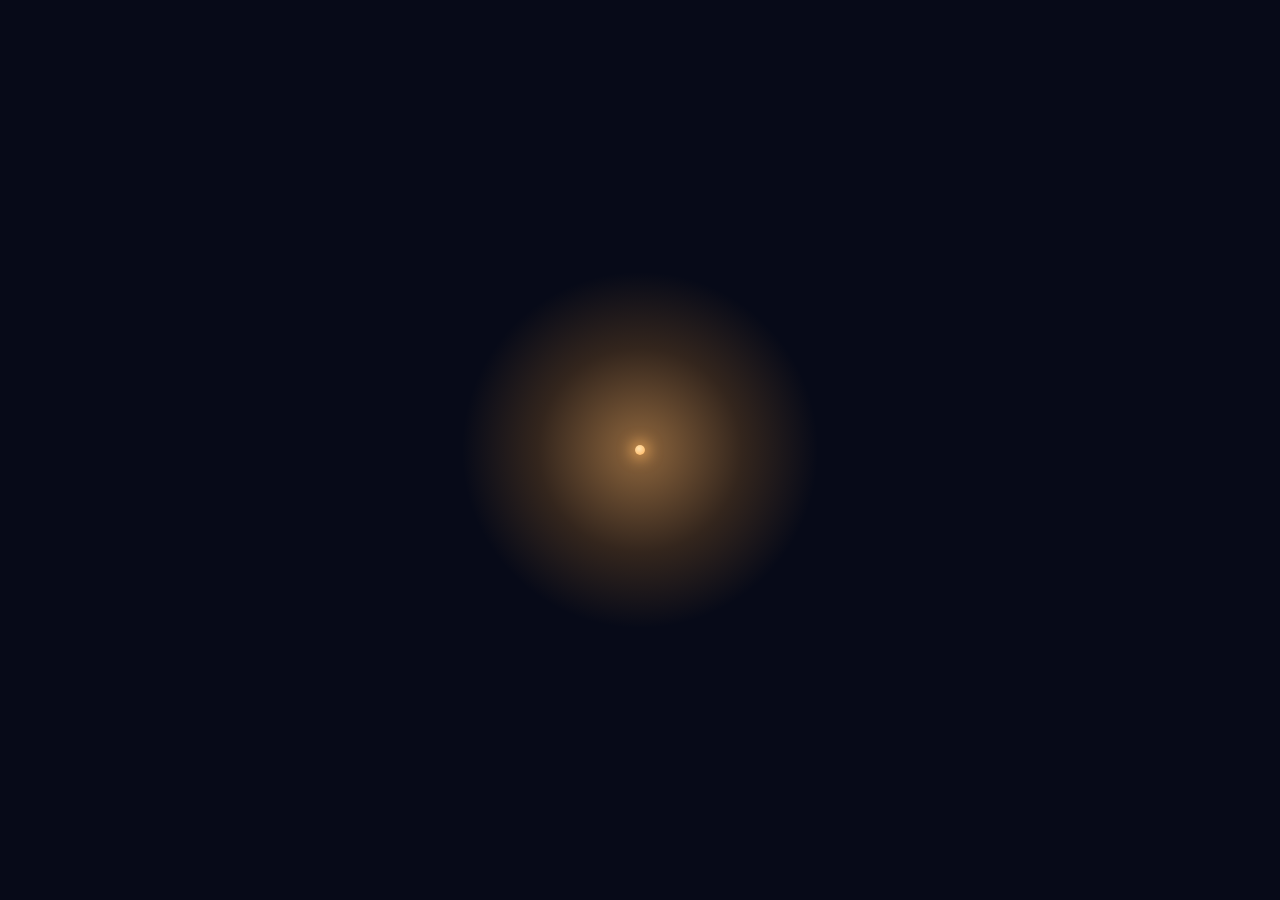
==== site/index.html @ 7deb62fe "## Aayushi & Me — Anniversary House (Stage 1) Complete - Built the full Stage-1 PRD as a pure vanill" ====
<!doctype html>
<html lang="en">
  <head>
    <meta charset="UTF-8" />
    <meta name="viewport" content="width=device-width, initial-scale=1.0" />
    <title>Aayushi &amp; Me — Our Little House</title>
    <meta
      name="description"
      content="A little house on a quiet night. There's something waiting inside — click the door."
    />
    <meta name="theme-color" content="#12163B" />
    <link rel="icon" type="image/svg+xml" href="./favicon.svg" />
    <link rel="icon" href="./favicon.ico" sizes="any" />
    <link rel="preconnect" href="https://fonts.googleapis.com" />
    <link rel="preconnect" href="https://fonts.gstatic.com" crossorigin />
    <link
      href="https://fonts.googleapis.com/css2?family=Caveat:wght@500;700&family=Quicksand:wght@400;500;600;700&display=swap"
      rel="stylesheet"
    />
    <link rel="stylesheet" href="./styles.css" />
  </head>
  <body>
    <main id="app" data-testid="anniversary-house-scene" aria-label="Our little house on a quiet night">
      <div class="scene" id="scene">
        <!-- ============ LAYER 0 · SKY ============ -->
        <div class="layer layer-sky">
          <div class="parallax" data-depth="0.02">
            <div class="sky-base" aria-hidden="true"></div>
            <div class="stars" id="stars" aria-hidden="true"></div>
            <div class="clouds" aria-hidden="true">
              <div class="cloud cloud-1"></div>
              <div class="cloud cloud-2"></div>
              <div class="cloud cloud-3"></div>
            </div>
            <div class="moon-wrap">
              <button
                class="moon"
                id="moonBtn"
                data-testid="moon-easter-egg"
                aria-label="The moon. A quiet little secret."
              >
                <span class="moon-halo" aria-hidden="true"></span>
                <span class="moon-core" aria-hidden="true"></span>
              </button>
            </div>
          </div>
        </div>

        <!-- ============ LAYER 1 · DISTANT RIDGE ============ -->
        <div class="layer layer-hills">
          <div class="parallax" data-depth="0.05">
            <svg class="hills-svg" viewBox="0 0 1440 520" preserveAspectRatio="xMidYMax slice" aria-hidden="true" focusable="false">
              <defs>
                <linearGradient id="ridgeGrad" x1="0" y1="0" x2="0" y2="1">
                  <stop offset="0" stop-color="#221C36" />
                  <stop offset="1" stop-color="#141021" />
                </linearGradient>
              </defs>
              <path
                d="M0,330 C120,296 220,312 330,286 C430,262 520,290 640,270 C760,250 840,286 960,268 C1080,250 1180,282 1300,262 C1360,252 1410,262 1440,256 L1440,520 L0,520 Z"
                fill="url(#ridgeGrad)"
              />
              <g fill="#171226">
                <path d="M180,318 L196,270 L212,318 Z" />
                <path d="M210,322 L228,264 L246,322 Z" />
                <path d="M612,282 L630,226 L648,282 Z" />
                <path d="M644,286 L660,238 L676,286 Z" />
                <path d="M1064,272 L1082,214 L1100,272 Z" />
                <path d="M1094,276 L1110,230 L1126,276 Z" />
                <path d="M1330,266 L1348,212 L1366,266 Z" />
              </g>
              <path
                d="M0,392 C160,362 300,386 460,368 C620,350 760,380 920,362 C1080,346 1240,376 1440,352 L1440,520 L0,520 Z"
                fill="#100D1B"
              />
            </svg>
          </div>
        </div>

        <!-- ============ LAYER 2 · THE HOUSE ============ -->
        <div class="layer layer-house">
          <div class="parallax" data-depth="0.09">
            <div class="house-anchor">
              <svg
                id="houseSvg"
                viewBox="0 0 1000 700"
                preserveAspectRatio="xMidYMax meet"
                role="img"
                aria-label="A cozy two-story house at night, windows glowing warm"
              >
                <defs>
                  <linearGradient id="wallL" x1="0" y1="0" x2="0" y2="1">
                    <stop offset="0" stop-color="#6E5B49" />
                    <stop offset="1" stop-color="#443529" />
                  </linearGradient>
                  <linearGradient id="wallR" x1="0" y1="0" x2="0" y2="1">
                    <stop offset="0" stop-color="#5E4C3E" />
                    <stop offset="1" stop-color="#3A2D23" />
                  </linearGradient>
                  <linearGradient id="gableGrad" x1="0" y1="0" x2="0" y2="1">
                    <stop offset="0" stop-color="#544335" />
                    <stop offset="1" stop-color="#37291E" />
                  </linearGradient>
                  <linearGradient id="roofGrad" x1="0" y1="0" x2="0" y2="1">
                    <stop offset="0" stop-color="#3A2A1E" />
                    <stop offset="1" stop-color="#1F140C" />
                  </linearGradient>
                  <linearGradient id="roofGrad2" x1="0" y1="0" x2="0" y2="1">
                    <stop offset="0" stop-color="#332418" />
                    <stop offset="1" stop-color="#191009" />
                  </linearGradient>
                  <linearGradient id="groundGrad" x1="0" y1="0" x2="0" y2="1">
                    <stop offset="0" stop-color="#1C2A20" />
                    <stop offset="1" stop-color="#0F1712" />
                  </linearGradient>
                  <linearGradient id="doorGrad" x1="0" y1="0" x2="0" y2="1">
                    <stop offset="0" stop-color="#553B2A" />
                    <stop offset="1" stop-color="#2E1F15" />
                  </linearGradient>
                  <radialGradient id="winGlow" cx="0.5" cy="0.45" r="0.75">
                    <stop offset="0" stop-color="#FFE3B0" />
                    <stop offset="0.55" stop-color="#FFB35C" />
                    <stop offset="1" stop-color="#B96B23" />
                  </radialGradient>
                  <radialGradient id="winGlowDim" cx="0.5" cy="0.45" r="0.75">
                    <stop offset="0" stop-color="#AEBFDB" />
                    <stop offset="1" stop-color="#4A5470" />
                  </radialGradient>
                  <radialGradient id="lanternHalo" cx="0.5" cy="0.5" r="0.5">
                    <stop offset="0" stop-color="#FFD9A0" stop-opacity="0.85" />
                    <stop offset="0.5" stop-color="#FFB35C" stop-opacity="0.35" />
                    <stop offset="1" stop-color="#FFB35C" stop-opacity="0" />
                  </radialGradient>
                  <radialGradient id="doorBloomGrad" cx="0.5" cy="0.6" r="0.65">
                    <stop offset="0" stop-color="#FFE9C4" />
                    <stop offset="0.45" stop-color="#FFB35C" stop-opacity="0.6" />
                    <stop offset="1" stop-color="#FFB35C" stop-opacity="0" />
                  </radialGradient>
                  <radialGradient id="winSpill" cx="0.5" cy="0.5" r="0.5">
                    <stop offset="0" stop-color="#FFB35C" stop-opacity="0.32" />
                    <stop offset="1" stop-color="#FFB35C" stop-opacity="0" />
                  </radialGradient>
                </defs>

                <!-- ground -->
                <path d="M0,552 C160,540 340,548 500,544 C680,540 840,548 1000,542 L1000,700 L0,700 Z" fill="url(#groundGrad)" />
                <path d="M0,552 C160,540 340,548 500,544 C680,540 840,548 1000,542" fill="none" stroke="#8FA6C4" stroke-opacity="0.08" stroke-width="2" />

                <!-- path -->
                <g aria-hidden="true">
                  <path d="M378,560 C500,612 660,652 840,674" fill="none" stroke="#FFB35C" stroke-opacity="0.10" stroke-width="34" stroke-linecap="round" />
                  <path d="M378,560 C500,612 660,652 840,674" fill="none" stroke="#FFB35C" stroke-opacity="0.09" stroke-width="13" stroke-linecap="round" />
                  <ellipse cx="398" cy="572" rx="15" ry="6.5" fill="#6A5644" />
                  <ellipse cx="430" cy="590" rx="17" ry="7.5" fill="#5D4B3C" />
                  <ellipse cx="466" cy="607" rx="19" ry="8.5" fill="#544437" />
                  <ellipse cx="507" cy="623" rx="21" ry="9.5" fill="#4C3E33" />
                  <ellipse cx="556" cy="639" rx="23" ry="10.5" fill="#453830" />
                  <ellipse cx="613" cy="653" rx="25" ry="11" fill="#3F3330" />
                  <ellipse cx="676" cy="665" rx="27" ry="11.5" fill="#392F2C" />
                </g>

                <!-- trees -->
                <g aria-hidden="true">
                  <path d="M118,542 C124,480 112,442 117,378 L129,378 C132,442 127,480 133,542 Z" fill="#241A14" />
                  <path d="M122,420 C104,404 96,390 94,374" fill="none" stroke="#241A14" stroke-width="6" stroke-linecap="round" />
                  <path d="M124,436 C142,420 152,408 154,392" fill="none" stroke="#241A14" stroke-width="6" stroke-linecap="round" />
                  <g class="foli foli-1"><ellipse cx="88" cy="352" rx="52" ry="44" fill="#2C3E2D" /></g>
                  <g class="foli foli-2"><ellipse cx="152" cy="346" rx="48" ry="42" fill="#263726" /></g>
                  <g class="foli foli-3">
                    <ellipse cx="119" cy="300" rx="58" ry="48" fill="#31452F" />
                    <ellipse cx="104" cy="316" rx="40" ry="26" fill="#3A5138" opacity="0.55" />
                  </g>
                </g>
                <g aria-hidden="true">
                  <path d="M898,544 C904,500 894,470 899,430 L909,430 C912,470 906,500 911,544 Z" fill="#221812" />
                  <g class="foli foli-4"><ellipse cx="905" cy="404" rx="47" ry="40" fill="#2A3C2B" /></g>
                  <g class="foli foli-5"><ellipse cx="866" cy="426" rx="33" ry="28" fill="#243423" /></g>
                  <g class="foli foli-6"><ellipse cx="944" cy="424" rx="31" ry="27" fill="#263726" /></g>
                </g>

                <!-- ============ HOUSE · LEFT BLOCK ============ -->
                <path d="M256,268 C310,262 430,264 486,268 L488,540 L254,540 Z" fill="url(#wallL)" />
                <path d="M252,506 L490,506 L490,540 L252,540 Z" fill="#35281F" />
                <g stroke="#241A12" stroke-opacity="0.5" stroke-width="2" aria-hidden="true">
                  <path d="M290,510 L290,538" /><path d="M330,512 L330,540" /><path d="M410,510 L410,538" /><path d="M452,512 L452,540" />
                </g>
                <!-- gable -->
                <path d="M254,270 L366,182 L478,270 Z" fill="url(#gableGrad)" />

                <!-- chimney (behind roof band) -->
                <g id="chimneyGroup" data-testid="chimney-easter-egg" role="button" tabindex="0" aria-label="The chimney. Give it a knock.">
                  <rect x="280" y="182" width="36" height="62" fill="#4A4038" />
                  <path d="M280,206 L316,206 M280,226 L316,226" stroke="#332B24" stroke-width="2.5" />
                  <rect x="274" y="170" width="48" height="14" rx="4" fill="#241A15" />
                  <rect class="hit" x="264" y="150" width="66" height="100" />
                </g>
                <g id="smokeGroup" aria-hidden="true">
                  <circle class="puff puff-1" cx="298" cy="162" r="9" />
                  <circle class="puff puff-2" cx="298" cy="162" r="11" />
                  <circle class="puff puff-3" cx="298" cy="162" r="8" />
                </g>

                <!-- main roof -->
                <path d="M196,300 L366,170 L536,300 L536,306 L366,180 L196,306 Z" fill="url(#roofGrad)" />
                <path d="M196,300 L366,170" fill="none" stroke="#BACFFF" stroke-opacity="0.3" stroke-width="3" stroke-linecap="round" />

                <!-- ============ HOUSE · RIGHT WING ============ -->
                <path d="M492,318 C560,313 640,315 678,319 L680,540 L490,540 Z" fill="url(#wallR)" />
                <path d="M490,500 L682,500 L682,540 L490,540 Z" fill="#2E231B" />
                <path d="M470,336 L586,240 L702,336 L702,342 L586,248 L470,342 Z" fill="url(#roofGrad2)" />
                <path d="M470,336 L586,240" fill="none" stroke="#BACFFF" stroke-opacity="0.22" stroke-width="3" stroke-linecap="round" />

                <!-- balcony + cat window -->
                <g class="win win-balcony">
                  <rect x="548" y="346" width="56" height="80" rx="7" fill="url(#winGlow)" class="win-glow" />
                  <g id="catGroup" data-testid="cat-easter-egg" role="button" tabindex="0" aria-label="A small cat sitting in the window. Say hello.">
                    <g class="cat-body">
                      <path d="M560,424 C558,408 563,399 571,395 L569,386 L575,391 L580,385 L581,393 C589,396 593,406 593,424 Z" fill="#15111F" />
                      <path d="M592,421 C601,417 604,408 599,401" fill="none" stroke="#15111F" stroke-width="4.5" stroke-linecap="round" />
                    </g>
                    <rect class="hit" x="548" y="376" width="56" height="50" />
                  </g>
                  <rect x="548" y="346" width="56" height="80" rx="7" fill="none" stroke="#241A15" stroke-width="5" />
                  <path d="M576,348 L576,424 M550,386 L602,386" stroke="#241A15" stroke-width="3.5" />
                </g>
                <g aria-hidden="true">
                  <rect x="516" y="426" width="116" height="11" rx="3" fill="#3B2A20" />
                  <rect x="512" y="386" width="124" height="5" rx="2" fill="#3B2A20" />
                  <g stroke="#3B2A20" stroke-width="3.5">
                    <path d="M522,391 L522,426" /><path d="M540,391 L540,426" /><path d="M558,391 L558,426" /><path d="M576,391 L576,426" /><path d="M594,391 L594,426" /><path d="M612,391 L612,426" />
                  </g>
                  <path d="M526,437 L540,437 L533,426 Z" fill="#2A1F18" />
                  <path d="M606,437 L620,437 L613,426 Z" fill="#2A1F18" />
                </g>

                <!-- round attic window -->
                <g class="win win-round">
                  <circle cx="366" cy="248" r="17" fill="url(#winGlow)" class="win-glow" />
                  <circle cx="366" cy="248" r="17" fill="none" stroke="#241A15" stroke-width="5" />
                  <path d="M349,248 L383,248 M366,231 L366,265" stroke="#241A15" stroke-width="3" />
                </g>

                <!-- curtained window -->
                <g class="win win-curtain">
                  <ellipse cx="428" cy="404" rx="62" ry="18" fill="url(#winSpill)" aria-hidden="true" />
                  <path d="M396,388 L396,340 Q396,314 428,314 Q460,314 460,340 L460,388 Z" fill="url(#winGlow)" class="win-glow" />
                  <path class="curtain curtain-l" d="M400,320 C397,344 402,366 396,386 L413,386 C408,362 410,338 415,322 Z" />
                  <path class="curtain curtain-r" d="M456,320 C459,344 454,366 460,386 L443,386 C448,362 446,338 441,322 Z" />
                  <path d="M396,388 L396,340 Q396,314 428,314 Q460,314 460,340 L460,388 Z" fill="none" stroke="#241A15" stroke-width="5" />
                  <path d="M428,316 L428,386" stroke="#241A15" stroke-width="3" />
                  <rect x="388" y="388" width="80" height="8" rx="3" fill="#241A15" />
                </g>

                <!-- downstairs windows -->
                <g class="win win-left">
                  <ellipse cx="298" cy="500" rx="56" ry="16" fill="url(#winSpill)" aria-hidden="true" />
                  <rect x="272" y="430" width="52" height="62" rx="9" fill="url(#winGlow)" class="win-glow" />
                  <rect x="272" y="430" width="52" height="62" rx="9" fill="none" stroke="#241A15" stroke-width="5" />
                  <path d="M298,432 L298,490 M274,461 L322,461" stroke="#241A15" stroke-width="3" />
                </g>
                <g class="win win-dim">
                  <rect x="630" y="440" width="40" height="48" rx="7" fill="url(#winGlowDim)" class="win-glow" />
                  <rect x="630" y="440" width="40" height="48" rx="7" fill="none" stroke="#241A15" stroke-width="4.5" />
                  <path d="M650,442 L650,486" stroke="#241A15" stroke-width="3" />
                </g>

                <!-- ============ DOOR ============ -->
                <g id="doorGroup" class="door-group" data-testid="front-door-trigger" role="button" tabindex="0" aria-label="Open the front door and step inside">
                  <path d="M328,452 Q380,418 432,452 L432,464 Q380,432 328,464 Z" fill="url(#roofGrad2)" />
                  <path d="M340,462 L336,452 M420,462 L424,452" stroke="#241A12" stroke-width="4" />
                  <ellipse class="door-halo" cx="378" cy="496" rx="78" ry="66" fill="url(#lanternHalo)" />
                  <rect x="342" y="452" width="74" height="88" fill="#140D09" />
                  <ellipse class="door-bloom" id="doorBloom" cx="379" cy="500" rx="46" ry="64" fill="url(#doorBloomGrad)" />
                  <g class="door-panel" id="doorPanel">
                    <path d="M342,540 L342,472 Q342,452 379,452 Q416,452 416,472 L416,540 Z" fill="url(#doorGrad)" />
                    <path d="M359,458 L359,540 M379,454 L379,540 M399,458 L399,540" stroke="#241712" stroke-opacity="0.65" stroke-width="2.5" />
                    <rect class="door-handle" id="doorHandle" data-testid="front-door-handle" x="398" y="494.5" width="15" height="7" rx="3.5" fill="#FFB35C" />
                  </g>
                  <path d="M340,540 L342,470 Q342,450 379,450 Q416,450 416,470 L418,540 Z" fill="none" stroke="#241A15" stroke-width="5" />
                  <path d="M404,452 L404,470" stroke="#241A15" stroke-width="3" />
                  <g id="lantern" aria-hidden="true">
                    <path d="M416,456 L416,470" stroke="#241A15" stroke-width="3" />
                    <circle class="lantern-glow" id="lanternGlow" cx="416" cy="482" r="26" fill="url(#lanternHalo)" />
                    <rect x="410" y="470" width="12" height="17" rx="3" fill="#241A15" />
                    <rect class="lantern-flame" x="412.5" y="473" width="7" height="11" rx="2" fill="#FFD9A0" />
                  </g>
                  <ellipse cx="378" cy="545" rx="72" ry="13" fill="#FFB35C" opacity="0.14" aria-hidden="true" />
                  <rect x="334" y="540" width="76" height="10" rx="4" fill="#3A2C22" />
                  <rect x="326" y="550" width="92" height="10" rx="4" fill="#33261D" />
                  <rect class="hit" x="318" y="424" width="126" height="140" />
                </g>

                <!-- signboard -->
                <g data-testid="house-signboard" aria-label="A small hand-painted signboard reading Aayushi and Me">
                  <g transform="rotate(-4 457 480)">
                    <rect x="453" y="490" width="7" height="48" rx="2" fill="#2C2018" />
                    <g class="board-sway">
                      <rect x="414" y="464" width="86" height="30" rx="6" fill="#231812" stroke="#F3E9D2" stroke-opacity="0.45" stroke-width="1.5" />
                      <text x="457" y="485" text-anchor="middle" font-family="Caveat, cursive" font-size="16" font-weight="700" fill="#F3E9D2">Aayushi &amp; Me</text>
                    </g>
                  </g>
                </g>

                <!-- hedges & garden -->
                <g aria-hidden="true">
                  <g class="foli foli-7"><ellipse cx="240" cy="536" rx="36" ry="17" fill="#22331F" /></g>
                  <g class="foli foli-8"><ellipse cx="530" cy="538" rx="30" ry="14" fill="#263726" /></g>
                  <circle cx="252" cy="528" r="2.6" fill="#FFB35C" opacity="0.85" />
                  <circle cx="540" cy="532" r="2.4" fill="#D9F27A" opacity="0.8" />
                </g>
                <g id="bushGroup" data-testid="garden-foliage" role="button" tabindex="0" aria-label="A leafy bush. Rustle it.">
                  <g class="foli foli-9">
                    <ellipse cx="700" cy="532" rx="42" ry="21" fill="#26381F" />
                    <ellipse cx="728" cy="540" rx="26" ry="14" fill="#2C3E2D" />
                  </g>
                  <circle cx="688" cy="524" r="2.4" fill="#FFB35C" opacity="0.8" />
                  <rect class="hit" x="654" y="500" width="106" height="56" />
                </g>

                <!-- ============ MAILBOX ============ -->
                <g id="mailboxGroup" data-testid="mailbox-trigger" role="button" tabindex="0" aria-label="Open the mailbox and read the note">
                  <rect x="786" y="498" width="8" height="46" rx="2" fill="#2C2018" />
                  <path d="M760,500 L760,486 Q760,470 782,470 L810,470 Q824,470 824,486 L824,500 Z" fill="#3D4757" />
                  <path d="M762,486 Q762,472 782,472 L810,472" fill="none" stroke="#8FA6C4" stroke-opacity="0.35" stroke-width="2.5" />
                  <rect x="756" y="494" width="72" height="7" rx="3" fill="#2A3240" />
                  <path d="M822,478 L822,464" stroke="#FFB35C" stroke-width="3" stroke-linecap="round" />
                  <rect x="822" y="464" width="11" height="8" rx="1.5" fill="#FFB35C" />
                  <rect class="hit" x="744" y="456" width="104" height="92" />
                </g>
              </svg>
            </div>
          </div>
        </div>

        <!-- ============ LAYER 3 · FOREGROUND ============ -->
        <div class="layer layer-front">
          <div class="parallax" data-depth="0.16">
            <svg class="front-svg" viewBox="0 0 1440 300" preserveAspectRatio="xMidYMax slice" aria-hidden="true" focusable="false">
              <g class="grass grass-back" fill="#101A10">
                <path d="M0,220 C90,204 180,222 280,210 C380,198 470,218 570,208 C670,198 760,220 860,210 C960,200 1060,220 1160,208 C1260,198 1360,214 1440,204 L1440,300 L0,300 Z" />
              </g>
              <g class="grass grass-front" fill="#0A110A">
                <path d="M0,248 C120,236 240,252 360,244 C480,236 600,252 720,244 C840,236 960,252 1080,242 C1200,234 1320,250 1440,240 L1440,300 L0,300 Z" />
                <path d="M60,252 C56,220 64,196 60,176 C70,196 74,224 72,252 Z" />
                <path d="M92,254 C96,226 88,204 92,186 C82,206 80,232 82,254 Z" />
                <path d="M1310,248 C1306,214 1316,192 1312,170 C1322,192 1326,222 1324,248 Z" />
                <path d="M1344,250 C1350,226 1342,204 1346,186 C1356,208 1358,232 1356,250 Z" />
              </g>
            </svg>
          </div>
        </div>

        <!-- fireflies -->
        <div class="fireflies" id="fireflyLayer" aria-hidden="true"></div>

        <!-- narrative -->
        <div class="narrative" data-testid="narrative-text-banner">
          <p class="hint hint-main" id="hintMain">There&rsquo;s something waiting inside.</p>
          <p class="hint hint-sub" id="hintSub">Click the door.</p>
        </div>
      </div>

      <!-- ============ INTERIOR PLACEHOLDER ============ -->
      <section
        class="interior"
        id="interior"
        data-testid="house-interior-reveal"
        role="region"
        aria-label="Inside the house"
      >
        <div class="interior-arch" aria-hidden="true"></div>
        <div class="motes" aria-hidden="true">
          <span class="mote"></span><span class="mote"></span><span class="mote"></span>
          <span class="mote"></span><span class="mote"></span>
        </div>
        <h1 class="interior-title">Welcome home.</h1>
        <p class="interior-sub">Stage 1 — the rest of our story is still being written&hellip;</p>
        <button class="step-outside" id="stepOutsideBtn" data-testid="step-outside-button">Step back outside</button>
      </section>

      <!-- ============ MAILBOX NOTE ============ -->
      <div class="mailbox-pop" id="mailboxPop" data-testid="mailbox-note-card" role="dialog" aria-label="A note from the mailbox" aria-hidden="true">
        <span class="wax-seal" aria-hidden="true"></span>
        <p class="note-text">Something special is being prepared&hellip;</p>
        <button class="note-close" id="noteCloseBtn" data-testid="mailbox-note-close" aria-label="Close the note">&#10005;</button>
      </div>

      <!-- ============ LOADER ============ -->
      <div class="loader" id="loader" aria-hidden="true">
        <div class="loader-glow"></div>
        <div class="ember"></div>
      </div>
    </main>
    <noscript>
      <p style="position: fixed; inset: auto 0 0 0; text-align: center; padding: 12px; color: #f3e9d2; background: #12163b; font-family: sans-serif">
        The fireflies are shy — enable JavaScript to see them.
      </p>
    </noscript>
    <script src="./script.js" defer></script>
  </body>
</html>
---- site/styles.css ----
/* ============================================================
   Aayushi & Me — Our Little House · Stage 1
   Night exterior, the house, and the front-door entry sequence.
   ============================================================ */

:root {
  --midnight: #12163b;
  --dusk: #453b63;
  --cream: #f3e9d2;
  --amber: #ffb35c;
  --amber-deep: #ffa333;
  --timber: #3b2a20;
  --timber-dark: #231812;
  --green: #52684f;
  --ink: #201a2e;
  --fly: #d9f27a;
  --font-ui: "Quicksand", "DM Sans", system-ui, -apple-system, sans-serif;
  --font-hand: "Caveat", "Segoe Script", cursive;
}

* {
  margin: 0;
  padding: 0;
  box-sizing: border-box;
}

html,
body {
  height: 100%;
  overflow: hidden;
  overscroll-behavior: none;
}

body {
  font-family: var(--font-ui);
  background: var(--midnight);
  color: var(--cream);
  -webkit-font-smoothing: antialiased;
}

#app {
  position: fixed;
  inset: 0;
}

button {
  font: inherit;
  color: inherit;
  background: none;
  border: 0;
  cursor: pointer;
}

/* ---------- focus ---------- */
:focus-visible {
  outline: 2px solid var(--amber);
  outline-offset: 4px;
  border-radius: 8px;
}
svg [role="button"]:focus-visible,
svg g:focus-visible {
  outline: 2px solid var(--amber);
  outline-offset: 2px;
}

/* ---------- scene & layers ---------- */
.scene {
  position: absolute;
  inset: 0;
  opacity: 0;
  transition: opacity 1.5s ease 0.1s, transform 1.7s cubic-bezier(0.22, 0.61, 0.36, 1);
}
body.ready .scene {
  opacity: 1;
}
.scene.zooming {
  /* transform-origin is set from JS at the door; transition lives on .scene */
}
body:not(.reduced) .scene.zooming {
  transform: scale(1.55) translateY(4%);
}

.layer {
  position: absolute;
  inset: 0;
  overflow: hidden;
  pointer-events: none;
}
.parallax {
  position: absolute;
  inset: 0;
  will-change: transform;
  pointer-events: none;
}
.layer svg {
  pointer-events: none;
}
/* interactive SVG objects opt back in */
svg [role="button"],
svg [role="button"] *,
svg .win,
svg .win *,
.moon {
  pointer-events: auto;
}

.layer-sky {
  z-index: 1;
}
.layer-hills {
  z-index: 2;
}
.layer-house {
  z-index: 3;
}
.layer-front {
  z-index: 4;
}

.sky-base {
  position: absolute;
  inset: 0;
  background:
    radial-gradient(ellipse at 72% 16%, rgba(69, 59, 99, 0.9) 0%, rgba(32, 26, 46, 0.4) 45%, rgba(18, 22, 59, 0) 75%),
    linear-gradient(to bottom, #12163b 0%, #1c1832 52%, #201a2e 74%, #15111f 100%);
}

.hills-svg {
  position: absolute;
  left: 0;
  bottom: -6vh;
  width: 100%;
  height: 62vh;
}
.front-svg {
  position: absolute;
  left: 0;
  bottom: -2px;
  width: 100%;
  height: 24vh;
  min-height: 120px;
}

/* ---------- stars ---------- */
.stars {
  position: absolute;
  inset: 0 0 45% 0;
}
.star {
  position: absolute;
  border-radius: 50%;
  background: #eaf0ff;
}
.star.star-warm {
  background: #f3e9d2;
}
.star.twinkle {
  animation: twinkle var(--tw-dur, 4s) ease-in-out var(--tw-delay, 0s) infinite;
}
@keyframes twinkle {
  0%,
  100% {
    opacity: 0.15;
  }
  50% {
    opacity: 0.9;
  }
}

/* ---------- moon ---------- */
.moon-wrap {
  position: absolute;
  top: 10%;
  right: 12%;
}
.moon {
  position: relative;
  width: 64px;
  height: 64px;
  border-radius: 50%;
  display: grid;
  place-items: center;
}
.moon-core {
  width: 46px;
  height: 46px;
  border-radius: 50%;
  background: radial-gradient(circle at 38% 34%, #fdf8e7 0%, #efe9f2 55%, #cfc8e2 100%);
  box-shadow:
    0 0 18px rgba(234, 240, 255, 0.55),
    0 0 46px rgba(186, 208, 255, 0.28);
}
.moon-halo {
  position: absolute;
  inset: -26px;
  border-radius: 50%;
  background: radial-gradient(circle, rgba(186, 208, 255, 0.22) 0%, rgba(186, 208, 255, 0) 68%);
  transition: transform 1.2s ease, opacity 1.2s ease;
}
.moon:hover .moon-halo {
  transform: scale(1.12);
  opacity: 0.9;
}
.moon.moon-pulse .moon-halo {
  animation: moonPulse 1.6s ease-out;
}
@keyframes moonPulse {
  0% {
    transform: scale(1);
    opacity: 0.6;
  }
  40% {
    transform: scale(1.5);
    opacity: 1;
  }
  100% {
    transform: scale(1);
    opacity: 0.6;
  }
}

/* shooting star */
.shooting-star {
  position: absolute;
  width: 120px;
  height: 2px;
  border-radius: 2px;
  background: linear-gradient(90deg, rgba(234, 240, 255, 0.95), rgba(234, 240, 255, 0));
  transform: rotate(-18deg);
  animation: shoot 1.3s ease-out forwards;
  pointer-events: none;
}
@keyframes shoot {
  0% {
    opacity: 0;
    transform: translate(0, 0) rotate(-18deg) scaleX(0.2);
  }
  12% {
    opacity: 1;
  }
  100% {
    opacity: 0;
    transform: translate(-46vw, 15vh) rotate(-18deg) scaleX(1);
  }
}

/* ---------- clouds ---------- */
.clouds {
  position: absolute;
  inset: 0;
}
.cloud {
  position: absolute;
  border-radius: 50%;
  background: radial-gradient(ellipse, rgba(148, 160, 214, 0.1) 0%, rgba(148, 160, 214, 0) 70%);
  filter: blur(6px);
  will-change: transform;
}
.cloud-1 {
  top: 12%;
  left: 8%;
  width: 300px;
  height: 90px;
  animation: cloudDrift 95s ease-in-out infinite alternate;
}
.cloud-2 {
  top: 24%;
  left: 52%;
  width: 380px;
  height: 110px;
  animation: cloudDrift 130s ease-in-out -40s infinite alternate-reverse;
}
.cloud-3 {
  top: 6%;
  left: 36%;
  width: 220px;
  height: 70px;
  animation: cloudDrift 75s ease-in-out -20s infinite alternate;
}
@keyframes cloudDrift {
  from {
    transform: translateX(-42px);
  }
  to {
    transform: translateX(52px);
  }
}

/* ---------- house ---------- */
.house-anchor {
  position: absolute;
  left: 50%;
  bottom: 6vh;
  width: min(96vw, 940px);
  transform: translateX(-50%);
}
#houseSvg {
  display: block;
  width: 100%;
  height: auto;
  overflow: visible;
}
#houseSvg .hit {
  fill: transparent;
  stroke: none;
  pointer-events: all;
}
#houseSvg [role="button"] {
  cursor: pointer;
}

/* ambient — smoke */
#houseSvg .puff {
  fill: rgba(243, 233, 210, 0.3);
  transform-box: fill-box;
  transform-origin: center;
  opacity: 0;
  animation: rise 10s linear infinite;
}
.puff-1 {
  animation-delay: -1s;
  animation-duration: 11s;
}
.puff-2 {
  animation-delay: -4.5s;
  animation-duration: 9s;
}
.puff-3 {
  animation-delay: -7.5s;
  animation-duration: 12s;
}
@keyframes rise {
  0% {
    transform: translate(0, 0) scale(0.45);
    opacity: 0;
  }
  12% {
    opacity: 0.6;
  }
  55% {
    opacity: 0.4;
  }
  100% {
    transform: translate(-22px, -104px) scale(2);
    opacity: 0;
  }
}
.puff-extra {
  fill: rgba(243, 233, 210, 0.4);
  transform-box: fill-box;
  transform-origin: center;
  opacity: 0;
  animation: rise 4.5s linear forwards;
}

/* ambient — curtains */
.curtain {
  fill: rgba(255, 240, 215, 0.62);
  transform-box: fill-box;
  transform-origin: top center;
  animation: breathe 5.5s ease-in-out infinite;
}
.curtain-r {
  animation-delay: -2.6s;
  animation-duration: 4.6s;
}
@keyframes breathe {
  0%,
  100% {
    transform: skewX(0deg) scaleX(1);
  }
  50% {
    transform: skewX(2.4deg) scaleX(1.05);
  }
}

/* ambient — window glow breathing */
.win-glow {
  animation: winBreathe 9s ease-in-out infinite alternate;
}
.win-balcony .win-glow {
  animation-delay: -3s;
}
.win-left .win-glow {
  animation-delay: -5.5s;
}
@keyframes winBreathe {
  from {
    opacity: 0.78;
  }
  to {
    opacity: 0.97;
  }
}
.win .win-glow {
  transition: filter 0.5s ease;
}
.win:hover .win-glow {
  filter: brightness(1.32) saturate(1.08);
}

/* ambient — foliage sway */
.foli {
  transform-box: fill-box;
  transform-origin: 50% 100%;
  animation: sway 4.2s ease-in-out infinite alternate;
}
.foli-1 {
  animation-duration: 5.1s;
}
.foli-2 {
  animation-duration: 3.8s;
  animation-delay: -1.2s;
}
.foli-3 {
  animation-duration: 4.6s;
  animation-delay: -2.4s;
}
.foli-4 {
  animation-duration: 4.9s;
  animation-delay: -0.8s;
}
.foli-5 {
  animation-duration: 3.6s;
  animation-delay: -1.9s;
}
.foli-6 {
  animation-duration: 4.4s;
  animation-delay: -3s;
}
.foli-7 {
  animation-duration: 3.9s;
  animation-delay: -0.5s;
}
.foli-8 {
  animation-duration: 5s;
  animation-delay: -2.2s;
}
.foli-9 {
  animation-duration: 4.1s;
  animation-delay: -1.4s;
}
@keyframes sway {
  from {
    transform: rotate(-1.1deg);
  }
  to {
    transform: rotate(1.1deg);
  }
}
.foli.rustle {
  animation: rustle 0.9s ease-in-out;
}
@keyframes rustle {
  0%,
  100% {
    transform: rotate(0deg);
  }
  25% {
    transform: rotate(-3.2deg);
  }
  50% {
    transform: rotate(2.6deg);
  }
  75% {
    transform: rotate(-1.4deg);
  }
}

/* ambient — grass */
.grass {
  transform-box: fill-box;
  transform-origin: 50% 100%;
  animation: swayGrass 6.5s ease-in-out infinite alternate;
}
.grass-front {
  animation-duration: 5.4s;
  animation-delay: -2s;
}
@keyframes swayGrass {
  from {
    transform: rotate(-0.5deg);
  }
  to {
    transform: rotate(0.5deg);
  }
}

/* ambient — lantern flicker (rare, irregular) */
.lantern-glow {
  opacity: 0.85;
  transform-box: fill-box;
  transform-origin: center;
  transition: opacity 0.6s ease, transform 0.6s ease;
  animation: lanternFlicker 12s linear infinite;
}
@keyframes lanternFlicker {
  0%,
  11%,
  15%,
  45%,
  52%,
  100% {
    opacity: 0.85;
  }
  12% {
    opacity: 0.5;
  }
  13.5% {
    opacity: 0.9;
  }
  47% {
    opacity: 0.62;
  }
  49% {
    opacity: 0.8;
  }
  50% {
    opacity: 0.58;
  }
}
.door-group:hover .lantern-glow,
.door-group:focus-visible .lantern-glow {
  opacity: 1;
  transform: scale(1.3);
  animation: none;
}
.door-group.opening .lantern-glow {
  opacity: 1;
  transform: scale(1.5);
  filter: saturate(1.4) brightness(1.2);
  animation: none;
}
.door-halo {
  opacity: 0;
  transition: opacity 0.7s ease;
}
.door-group:hover .door-halo,
.door-group:focus-visible .door-halo {
  opacity: 0.5;
}

/* door 3D */
.door-panel {
  transform-box: fill-box;
  transform-origin: left center;
  transition: transform 1.05s cubic-bezier(0.5, 0, 0.3, 1) 0.55s;
}
.door-group.opening .door-panel {
  transform: perspective(700px) rotateY(-82deg);
}
.door-handle {
  transform-box: fill-box;
  transform-origin: center;
  transition: transform 0.45s ease 0.35s;
}
.door-group.opening .door-handle {
  transform: rotate(24deg);
}
.door-bloom {
  opacity: 0;
  transform-box: fill-box;
  transform-origin: center;
  transform: scale(0.25);
  transition: opacity 1.25s ease 1.15s, transform 1.25s ease 1.15s;
}
.door-group.opening .door-bloom {
  opacity: 1;
  transform: scale(3.4);
}

/* signboard */
.board-sway {
  transform-box: fill-box;
  transform-origin: 50% 0;
  animation: boardSway 7s ease-in-out infinite alternate;
}
@keyframes boardSway {
  from {
    transform: rotate(-0.7deg);
  }
  to {
    transform: rotate(0.7deg);
  }
}

/* mailbox */
#mailboxGroup .hit {
  cursor: pointer;
}
#mailboxGroup:hover,
#mailboxGroup:focus-visible {
  animation: wiggle 0.55s ease-in-out;
}
@keyframes wiggle {
  0%,
  100% {
    transform: rotate(0deg);
  }
  30% {
    transform: rotate(-2.2deg);
  }
  65% {
    transform: rotate(1.8deg);
  }
}
#mailboxGroup {
  transform-box: fill-box;
  transform-origin: 50% 100%;
}

/* cat */
.cat-body {
  transform-box: fill-box;
  transform-origin: 50% 100%;
}
.cat-body.stretch {
  animation: catStretch 1.2s ease-in-out;
}
@keyframes catStretch {
  0%,
  100% {
    transform: scaleY(1) translateY(0);
  }
  35% {
    transform: scaleY(1.26) translateY(-3px);
  }
  60% {
    transform: scaleY(0.94) translateY(1px);
  }
  80% {
    transform: scaleY(1.1) translateY(-1px);
  }
}

/* ---------- fireflies ---------- */
.fireflies {
  position: absolute;
  inset: 0;
  z-index: 5;
  pointer-events: none;
}
.firefly {
  position: absolute;
  top: 0;
  left: 0;
  width: 26px;
  height: 26px;
  margin: -13px 0 0 -13px;
  pointer-events: auto;
  cursor: pointer;
  will-change: transform, opacity;
}
.firefly::before {
  content: "";
  position: absolute;
  inset: 8px;
  border-radius: 50%;
  background: radial-gradient(circle, #f4ffcf 0%, var(--fly) 45%, rgba(217, 242, 122, 0) 78%);
  box-shadow: 0 0 10px 3px rgba(217, 242, 122, 0.4);
  transition: transform 0.4s ease, box-shadow 0.4s ease;
}
.firefly::after {
  content: "";
  position: absolute;
  inset: 10px 2px 10px 12px;
  border-radius: 50%;
  background: radial-gradient(circle, rgba(217, 242, 122, 0.4), rgba(217, 242, 122, 0) 70%);
  opacity: 0;
  transition: opacity 0.4s ease;
}
.firefly:hover::before,
.firefly.lit::before {
  transform: scale(1.55);
  box-shadow: 0 0 16px 6px rgba(217, 242, 122, 0.55);
}
.firefly.lit::after {
  opacity: 1;
}

/* ---------- narrative ---------- */
.narrative {
  position: absolute;
  left: 0;
  right: 0;
  bottom: 12vh;
  z-index: 6;
  text-align: center;
  pointer-events: none;
}
.hint {
  opacity: 0;
  transition: opacity 1.8s ease;
  text-shadow: 0 2px 18px rgba(10, 8, 24, 0.9);
}
.hint-main {
  font-family: var(--font-hand);
  font-weight: 500;
  font-size: clamp(28px, 4.6vw, 44px);
  color: var(--cream);
}
.hint-sub {
  margin-top: 10px;
  font-size: clamp(13px, 1.6vw, 16px);
  font-weight: 500;
  letter-spacing: 0.02em;
  color: rgba(243, 233, 210, 0.78);
}
.hint.show {
  opacity: 1;
}
.narrative.gone .hint {
  opacity: 0;
  transition: opacity 1s ease;
}

/* ---------- interior ---------- */
.interior {
  position: fixed;
  inset: 0;
  z-index: 50;
  display: grid;
  place-content: center;
  justify-items: center;
  gap: 14px;
  text-align: center;
  padding: 24px;
  background:
    radial-gradient(circle at 50% 38%, #ffb35c 0%, #452414 46%, #201a2e 100%);
  opacity: 0;
  visibility: hidden;
  pointer-events: none;
  transition: opacity 1.2s ease, visibility 0s linear 1.2s;
}
.interior.visible {
  opacity: 1;
  visibility: visible;
  pointer-events: auto;
  transition: opacity 1.2s ease;
}
.interior-arch {
  position: absolute;
  top: 50%;
  left: 50%;
  width: min(320px, 74vw);
  height: min(440px, 62vh);
  transform: translate(-50%, -54%);
  border: 2px solid rgba(243, 233, 210, 0.16);
  border-bottom: 0;
  border-radius: 160px 160px 0 0;
  pointer-events: none;
}
.interior-title {
  font-family: var(--font-hand);
  font-weight: 700;
  font-size: clamp(48px, 10vw, 76px);
  color: #fff3dc;
  text-shadow: 0 4px 34px rgba(255, 179, 92, 0.5);
}
.interior-sub {
  font-size: clamp(13px, 1.6vw, 15px);
  font-weight: 500;
  color: #ffe2b8;
  opacity: 0.85;
}
.step-outside {
  margin-top: 26px;
  padding: 13px 30px;
  min-height: 44px;
  border: 1px solid rgba(243, 233, 210, 0.45);
  border-radius: 999px;
  color: var(--cream);
  font-weight: 600;
  font-size: 14px;
  letter-spacing: 0.01em;
  transition: background 0.4s ease, border-color 0.4s ease, transform 0.4s ease;
}
.step-outside:hover,
.step-outside:focus-visible {
  background: rgba(243, 233, 210, 0.12);
  border-color: rgba(243, 233, 210, 0.8);
  transform: translateY(-1px);
}
.motes {
  position: absolute;
  inset: 0;
  pointer-events: none;
}
.mote {
  position: absolute;
  width: 4px;
  height: 4px;
  border-radius: 50%;
  background: rgba(255, 226, 184, 0.5);
  animation: moteFloat 11s ease-in-out infinite;
}
.mote:nth-child(1) { left: 22%; top: 62%; }
.mote:nth-child(2) { left: 70%; top: 58%; animation-delay: -3s; animation-duration: 13s; }
.mote:nth-child(3) { left: 40%; top: 74%; animation-delay: -6s; }
.mote:nth-child(4) { left: 84%; top: 70%; animation-delay: -8s; animation-duration: 14s; }
.mote:nth-child(5) { left: 12%; top: 44%; animation-delay: -4.5s; animation-duration: 12s; }
@keyframes moteFloat {
  0%,
  100% {
    transform: translate(0, 0);
    opacity: 0.15;
  }
  50% {
    transform: translate(14px, -34px);
    opacity: 0.7;
  }
}

/* ---------- mailbox note ---------- */
.mailbox-pop {
  position: fixed;
  left: 50%;
  bottom: 9vh;
  z-index: 60;
  width: min(340px, calc(100vw - 40px));
  transform: translateX(-50%) rotate(-2deg) scale(0.75);
  opacity: 0;
  pointer-events: none;
  transition: transform 0.4s cubic-bezier(0.34, 1.56, 0.64, 1), opacity 0.3s ease;
}
.mailbox-pop.open {
  transform: translateX(-50%) rotate(-2deg) scale(1);
  opacity: 1;
  pointer-events: auto;
}
.mailbox-pop::before {
  content: "";
  position: absolute;
  inset: 0;
  border-radius: 10px;
  background: linear-gradient(160deg, #f7eed9 0%, #efe2c4 100%);
  box-shadow: 0 18px 44px rgba(5, 4, 14, 0.55), 0 2px 0 rgba(59, 42, 32, 0.15);
}
.note-text {
  position: relative;
  padding: 26px 44px 24px 26px;
  font-family: var(--font-hand);
  font-weight: 600;
  font-size: 25px;
  line-height: 1.25;
  color: var(--timber);
}
.wax-seal {
  position: absolute;
  top: -11px;
  left: 50%;
  transform: translateX(-50%);
  width: 22px;
  height: 22px;
  border-radius: 50%;
  background: radial-gradient(circle at 40% 36%, #ffc985 0%, var(--amber-deep) 60%, #c56f1d 100%);
  box-shadow: 0 2px 6px rgba(5, 4, 14, 0.4);
}
.note-close {
  position: absolute;
  top: 6px;
  right: 6px;
  width: 36px;
  height: 36px;
  min-width: 44px;
  min-height: 44px;
  border-radius: 50%;
  color: #5c4638;
  font-size: 17px;
  transition: background 0.3s ease;
}
.note-close:hover,
.note-close:focus-visible {
  background: rgba(59, 42, 32, 0.1);
}

/* ---------- loader ---------- */
.loader {
  position: fixed;
  inset: 0;
  z-index: 90;
  display: grid;
  place-items: center;
  background: #070a18;
  transition: opacity 1s ease, visibility 0s linear 1s;
}
.loader.done {
  opacity: 0;
  visibility: hidden;
  pointer-events: none;
}
.loader-glow {
  position: absolute;
  width: 300px;
  height: 300px;
  border-radius: 50%;
  background: radial-gradient(circle, rgba(255, 179, 92, 0.55) 0%, rgba(255, 163, 51, 0.18) 40%, rgba(255, 179, 92, 0) 70%);
  transform: scale(0);
  animation: glowGrow 1.7s ease-out 0.75s forwards;
}
.ember {
  position: relative;
  width: 10px;
  height: 10px;
  border-radius: 50%;
  background: radial-gradient(circle at 40% 36%, #ffe3b0, var(--amber));
  box-shadow: 0 0 14px 4px rgba(255, 179, 92, 0.65);
  transform: scale(0);
  animation: emberIn 0.7s ease-out 0.25s forwards;
}
@keyframes emberIn {
  to {
    transform: scale(1);
  }
}
@keyframes glowGrow {
  0% {
    transform: scale(0.1);
    opacity: 0;
  }
  60% {
    opacity: 0.85;
  }
  100% {
    transform: scale(1.2);
    opacity: 1;
  }
}

/* ---------- small screens ---------- */
@media (max-width: 640px) {
  .moon-wrap {
    top: 7%;
    right: 7%;
  }
  .moon {
    width: 56px;
    height: 56px;
  }
  .house-anchor {
    bottom: 10vh;
  }
  .narrative {
    bottom: 22vh;
  }
  .mailbox-pop {
    bottom: 12vh;
  }
}

/* ---------- reduced motion ---------- */
@media (prefers-reduced-motion: reduce) {
  .puff,
  .puff-extra,
  .curtain,
  .foli,
  .foli.rustle,
  .grass,
  .cloud,
  .star.twinkle,
  .lantern-glow,
  .win-glow,
  .board-sway,
  .mote,
  .moon.moon-pulse .moon-halo,
  .shooting-star {
    animation: none !important;
  }
  .puff,
  .puff-extra {
    opacity: 0;
  }
  .ember,
  .loader-glow {
    animation-duration: 0.01s !important;
    animation-delay: 0s !important;
  }
  .curtain {
    transform: none;
  }
  .win-glow {
    opacity: 0.9;
  }
  .lantern-glow {
    opacity: 0.85;
  }
  .scene.zooming,
  body:not(.reduced) .scene.zooming {
    transform: none;
    transition: none;
  }
  .door-panel {
    transition-duration: 0.6s;
    transition-delay: 0.1s;
  }
  .door-bloom {
    transition-duration: 0.5s;
    transition-delay: 0.3s;
  }
  .interior,
  .mailbox-pop,
  .hint,
  .loader,
  .scene {
    transition-duration: 0.4s;
  }
}
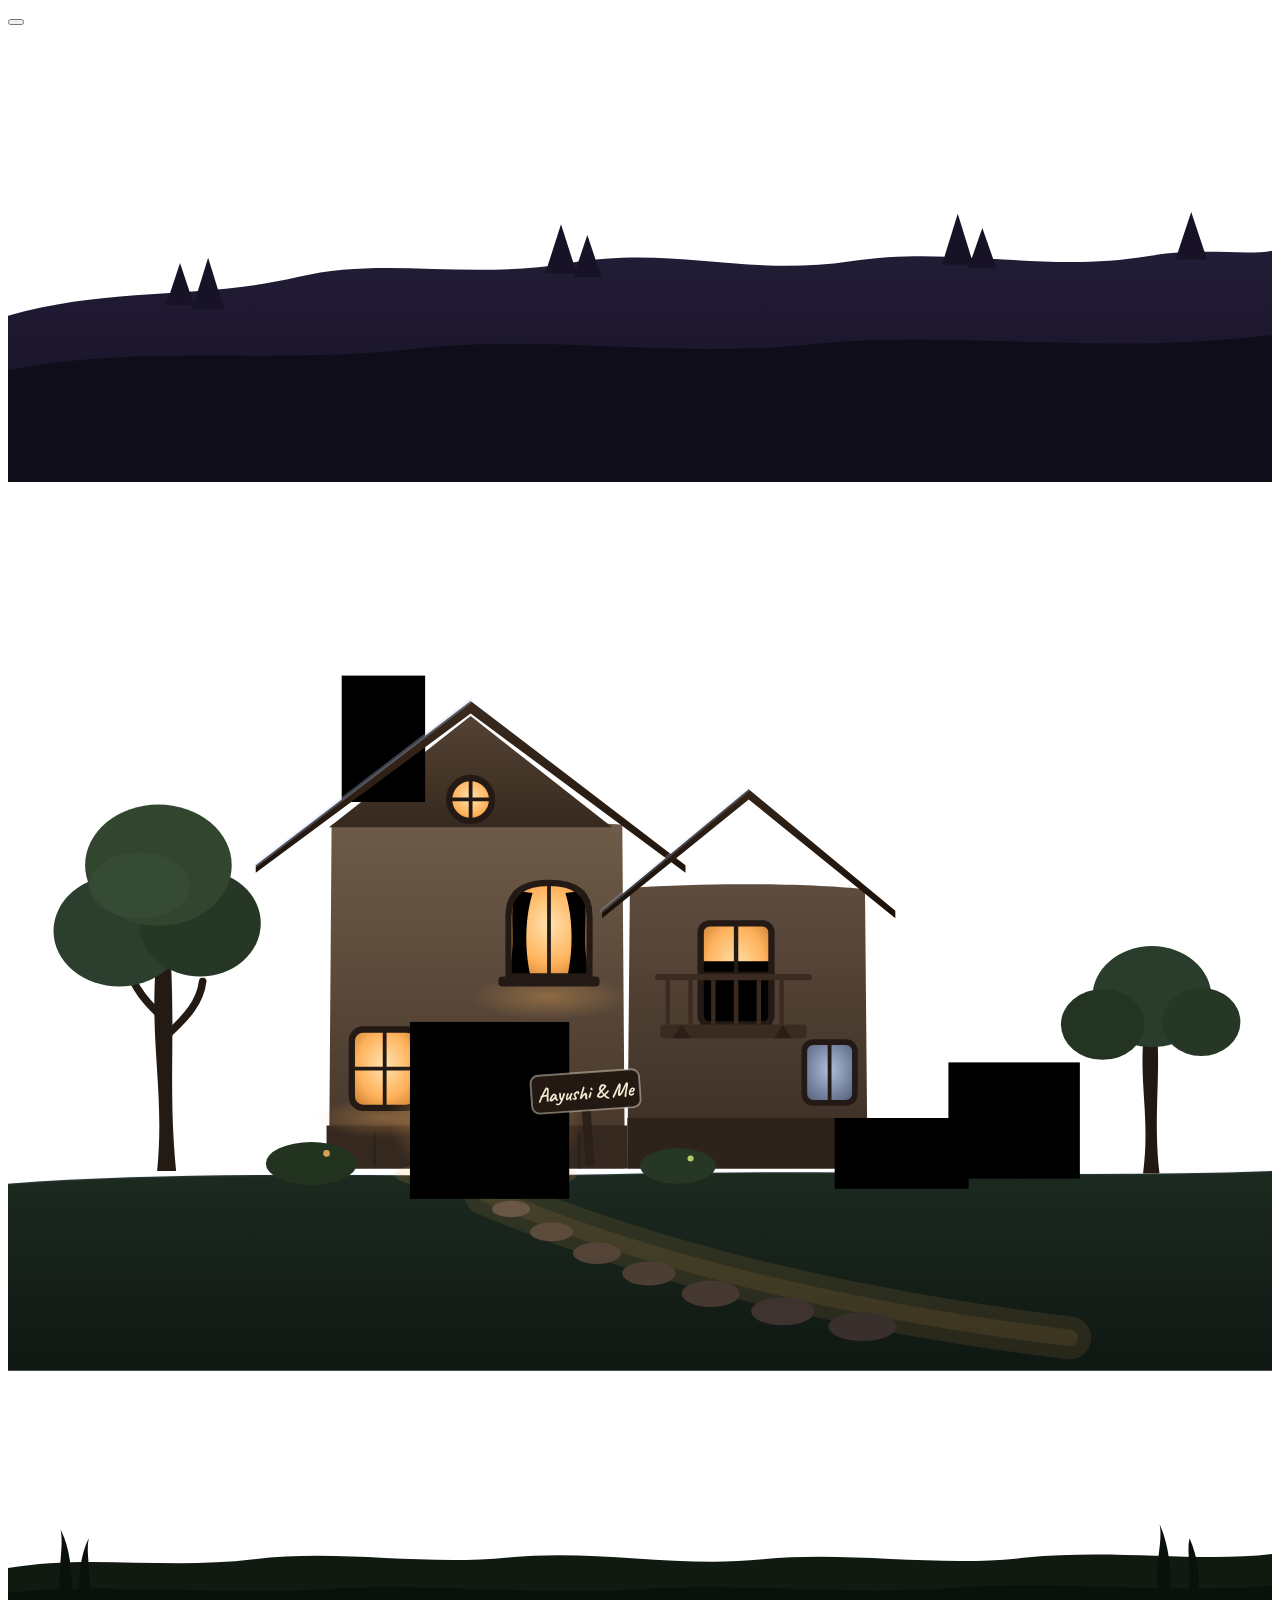
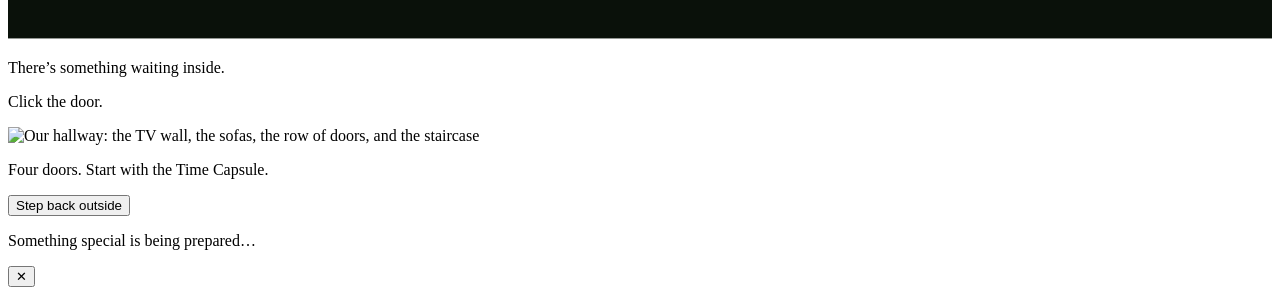
==== commit e5d2f970: "## Stage 2 Complete — Interior House (4 Rooms) - Your hallway photo is now the real interior backgro" ====
--- a/site/index.html
+++ b/site/index.html
@@ -6,18 +6,19 @@
     <title>Aayushi &amp; Me — Our Little House</title>
     <meta
       name="description"
-      content="A little house on a quiet night. There's something waiting inside — click the door."
+      content="A little house on a quiet night. Step inside for the Time Capsule, the Game Room, the Dance Room and one last door."
     />
     <meta name="theme-color" content="#12163B" />
-    <link rel="icon" type="image/svg+xml" href="./favicon.svg" />
-    <link rel="icon" href="./favicon.ico" sizes="any" />
+    <link rel="icon" type="image/svg+xml" href="/favicon.svg" />
+    <link rel="icon" href="/favicon.ico" sizes="any" />
     <link rel="preconnect" href="https://fonts.googleapis.com" />
     <link rel="preconnect" href="https://fonts.gstatic.com" crossorigin />
     <link
-      href="https://fonts.googleapis.com/css2?family=Caveat:wght@500;700&family=Quicksand:wght@400;500;600;700&display=swap"
+      href="https://fonts.googleapis.com/css2?family=Caveat:wght@500;700&family=Playfair+Display:wght@500;600;700&family=Lora:wght@400;500&family=Quicksand:wght@400;500;600;700&display=swap"
       rel="stylesheet"
     />
-    <link rel="stylesheet" href="./styles.css" />
+    <link rel="stylesheet" href="/styles.css" />
+    <link rel="stylesheet" href="/interior.css" />
   </head>
   <body>
     <main id="app" data-testid="anniversary-house-scene" aria-label="Our little house on a quiet night">
@@ -360,7 +361,7 @@
         </div>
       </div>
 
-      <!-- ============ INTERIOR PLACEHOLDER ============ -->
+      <!-- ============ INTERIOR · HALLWAY + 4 ROOMS (Stage 2) ============ -->
       <section
         class="interior"
         id="interior"
@@ -368,14 +369,33 @@
         role="region"
         aria-label="Inside the house"
       >
-        <div class="interior-arch" aria-hidden="true"></div>
-        <div class="motes" aria-hidden="true">
-          <span class="mote"></span><span class="mote"></span><span class="mote"></span>
-          <span class="mote"></span><span class="mote"></span>
-        </div>
-        <h1 class="interior-title">Welcome home.</h1>
-        <p class="interior-sub">Stage 1 — the rest of our story is still being written&hellip;</p>
-        <button class="step-outside" id="stepOutsideBtn" data-testid="step-outside-button">Step back outside</button>
+        <div class="hall" id="hall" data-testid="hallway-scene">
+          <div class="hall-frame">
+            <img
+              class="hall-bg"
+              src="/hallway.jpg"
+              alt="Our hallway: the TV wall, the sofas, the row of doors, and the staircase"
+              data-testid="hallway-background"
+            />
+            <div class="amb amb-fan" aria-hidden="true"></div>
+            <div class="amb amb-tv" aria-hidden="true"></div>
+            <div class="amb amb-lamp" aria-hidden="true"></div>
+            <div class="amb amb-pendant" aria-hidden="true"></div>
+            <div class="motes" aria-hidden="true">
+              <span class="mote"></span><span class="mote"></span><span class="mote"></span>
+              <span class="mote"></span><span class="mote"></span>
+            </div>
+            <div class="doors" id="hallDoors" data-testid="hallway-doors"></div>
+          </div>
+        </div>
+
+        <div class="hall-hud">
+          <p class="hall-title" data-testid="hallway-title">Four doors. Start with the Time Capsule.</p>
+          <button class="step-outside" id="stepOutsideBtn" data-testid="step-outside-button">Step back outside</button>
+        </div>
+
+        <p class="toast" id="hallToast" data-testid="locked-door-message" role="status" aria-live="polite"></p>
+        <div class="rooms" id="rooms"></div>
       </section>
 
       <!-- ============ MAILBOX NOTE ============ -->
@@ -396,6 +416,7 @@
         The fireflies are shy — enable JavaScript to see them.
       </p>
     </noscript>
-    <script src="./script.js" defer></script>
+    <script src="/script.js" defer></script>
+    <script src="/interior.js" defer></script>
   </body>
 </html>
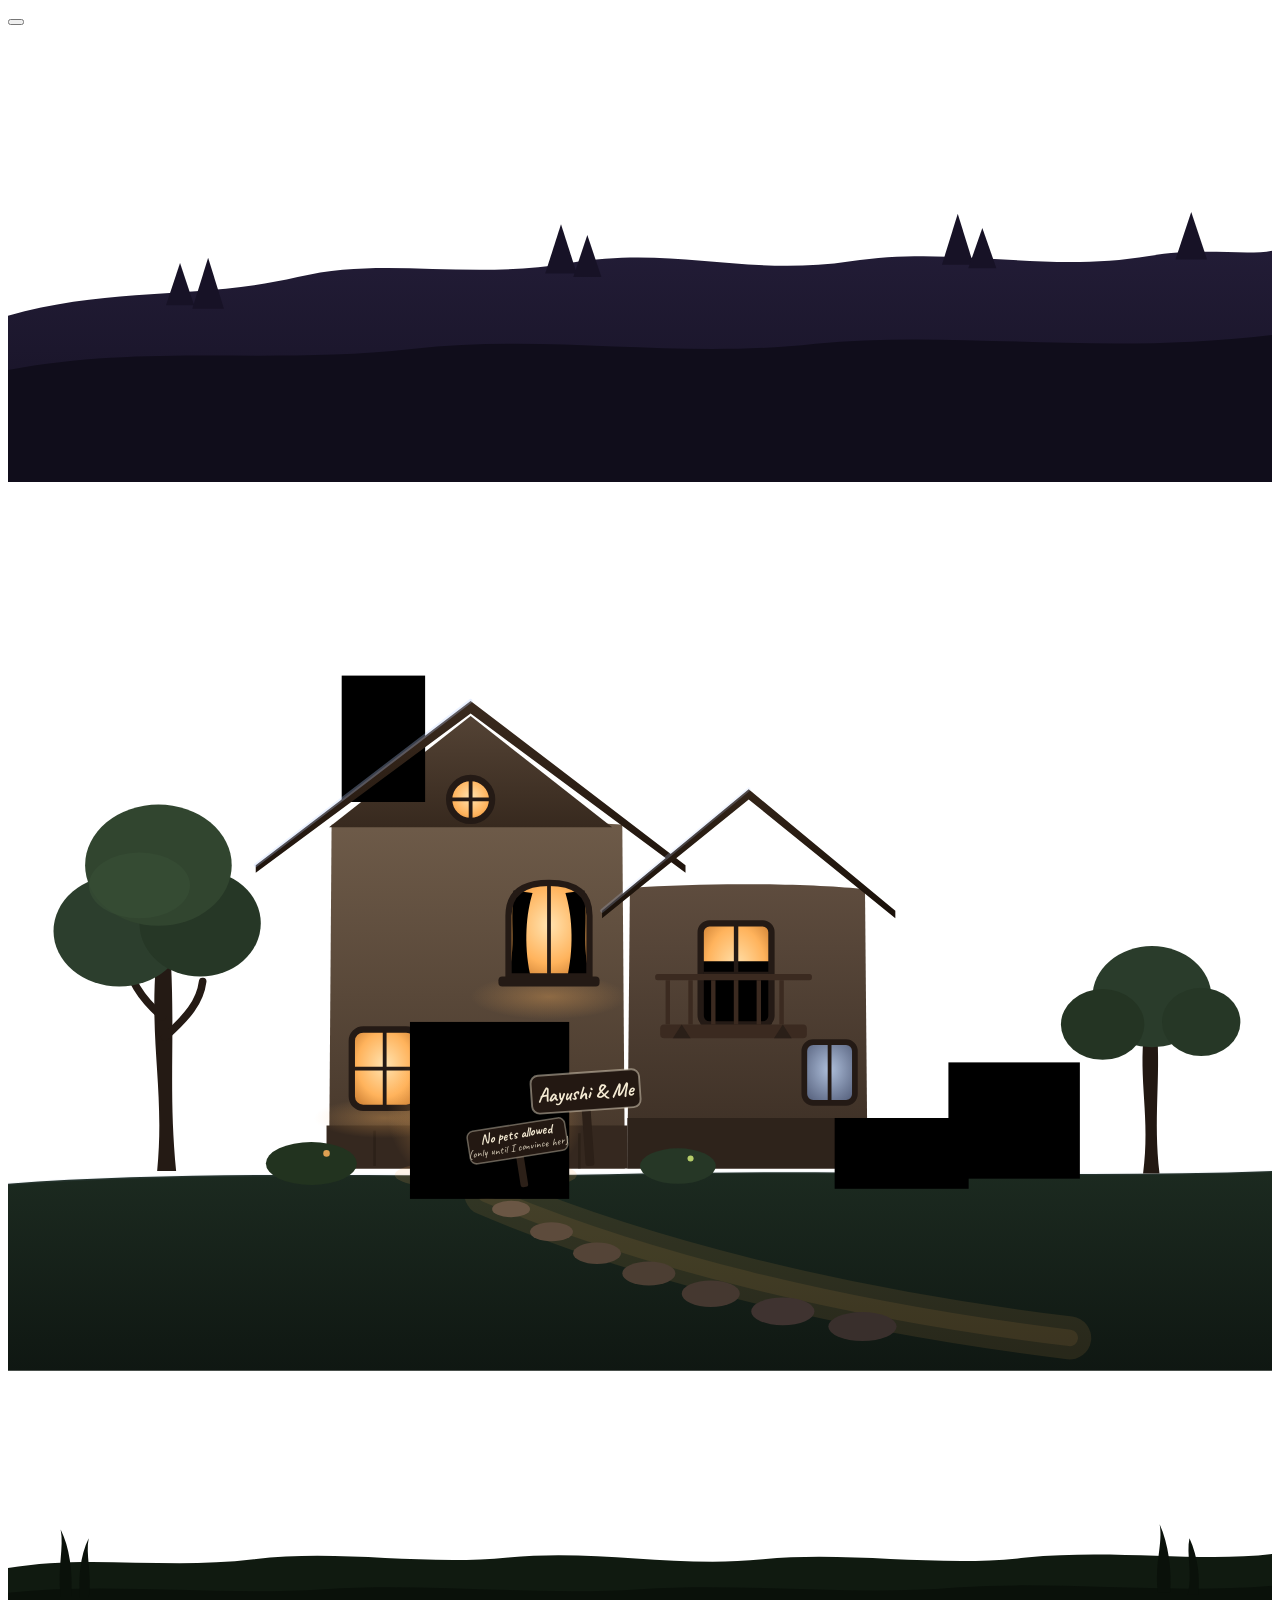
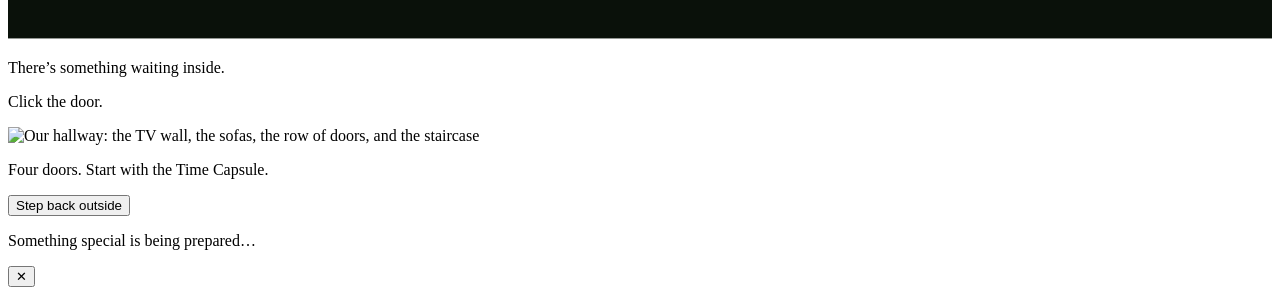
==== commit 51de2c3d: "## Stage 2.1 Complete — all three changes implemented and verified live to the best of my testing ca" ====
--- a/site/index.html
+++ b/site/index.html
@@ -302,6 +302,19 @@
                   </g>
                 </g>
 
+                <!-- a joking little add-on sign, scrawled and crooked -->
+                <g
+                  data-testid="no-pets-signboard"
+                  aria-label="No pets allowed (only until I convince her)"
+                >
+                  <g transform="rotate(-9 404 524)">
+                    <rect x="401" y="529" width="6" height="26" rx="2" fill="#2C2018" />
+                    <rect x="365" y="505" width="78" height="26" rx="5" fill="#231812" stroke="#F3E9D2" stroke-opacity="0.38" stroke-width="1.2" />
+                    <text x="404" y="516" text-anchor="middle" font-family="Caveat, cursive" font-size="11" font-weight="700" fill="#F3E9D2">No pets allowed</text>
+                    <text x="404" y="526" text-anchor="middle" font-family="Caveat, cursive" font-size="8.5" font-weight="500" fill="#F3E9D2" fill-opacity="0.8">(only until I convince her)</text>
+                  </g>
+                </g>
+
                 <!-- hedges & garden -->
                 <g aria-hidden="true">
                   <g class="foli foli-7"><ellipse cx="240" cy="536" rx="36" ry="17" fill="#22331F" /></g>
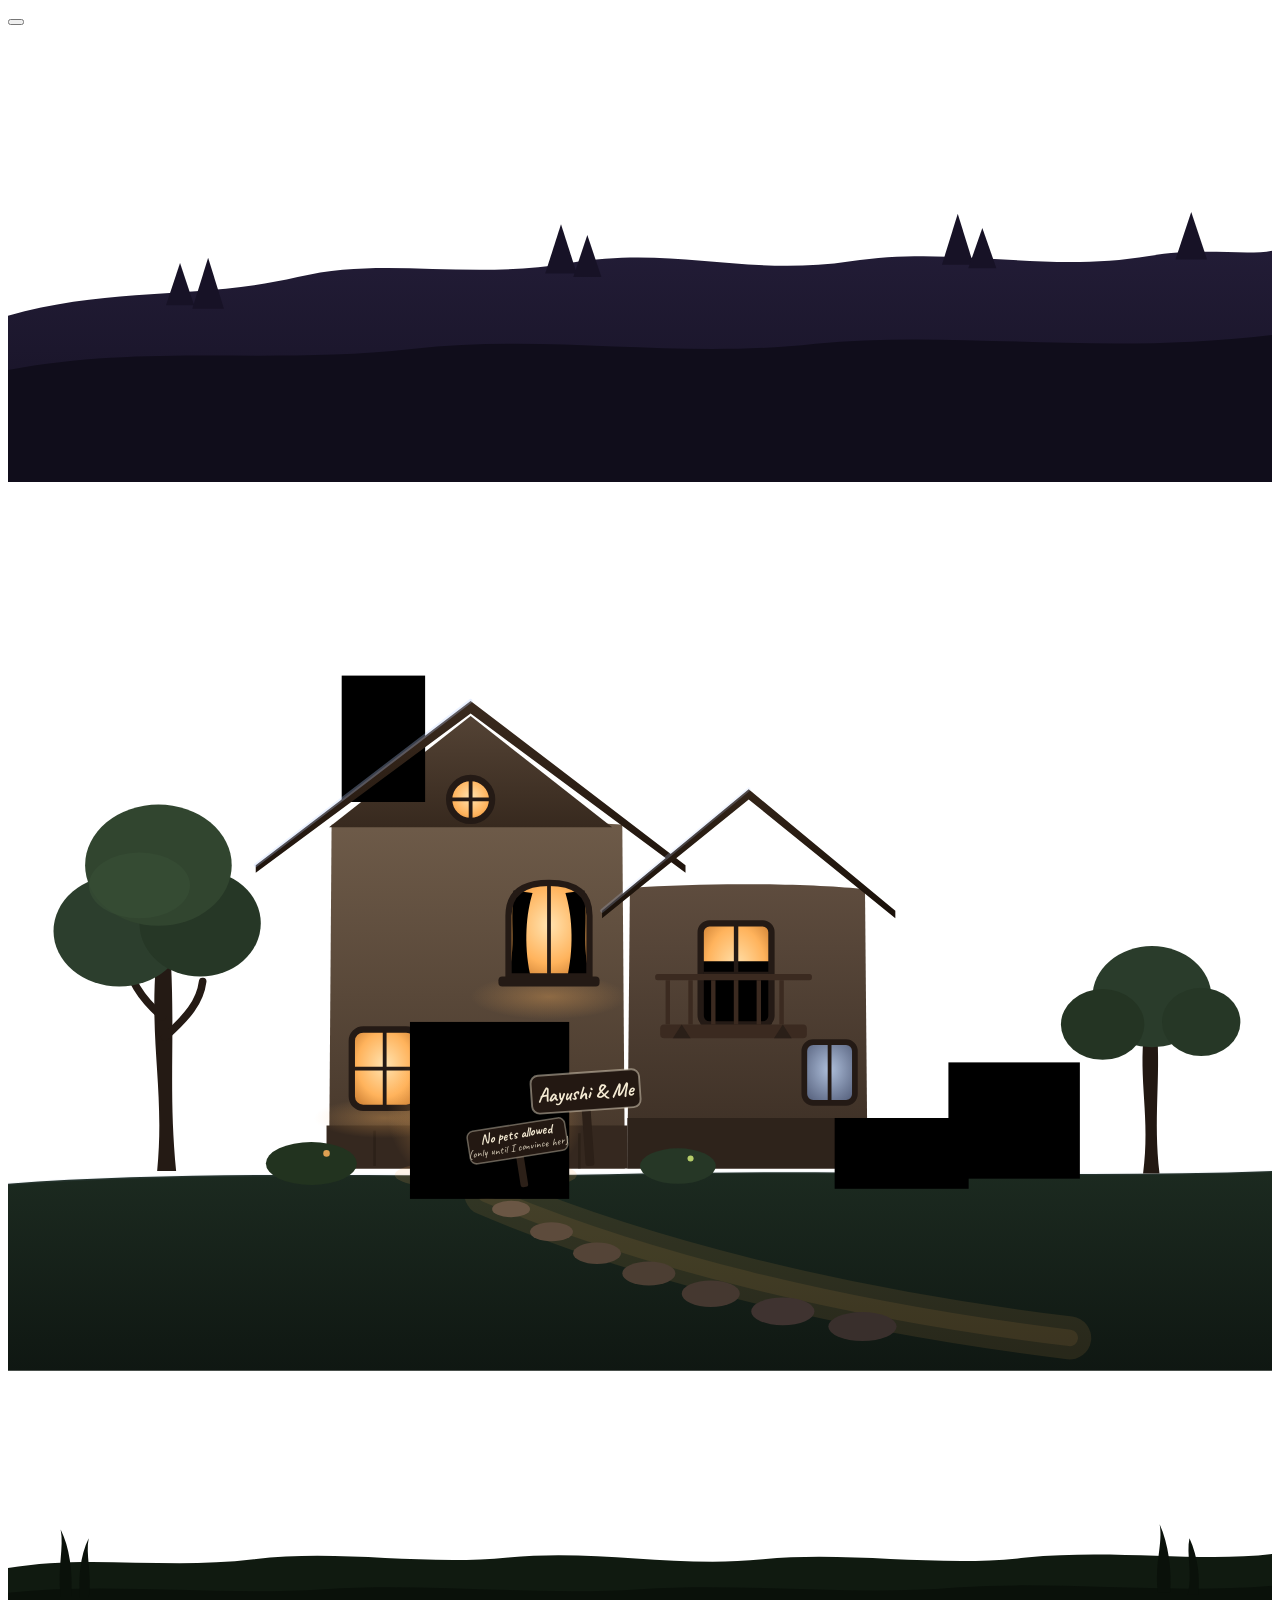
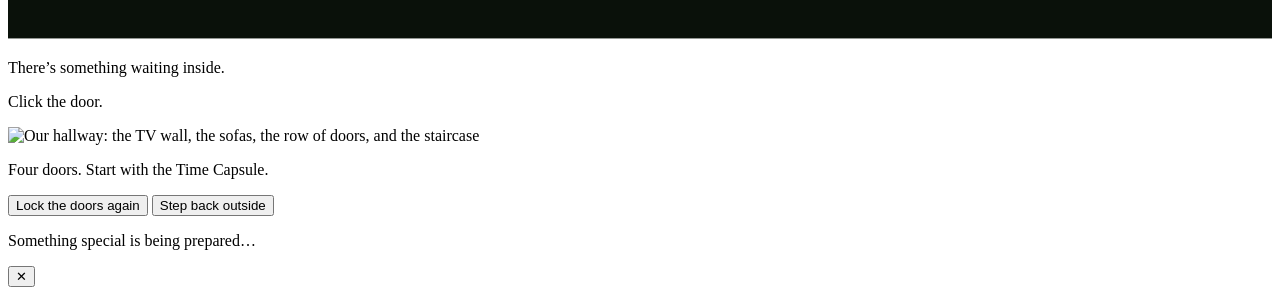
==== commit 4da0dd93: "## Doors verified locked + first 5 memories are in - **Locked-doors bug**: From a clean browser, onl" ====
--- a/site/index.html
+++ b/site/index.html
@@ -404,7 +404,10 @@
 
         <div class="hall-hud">
           <p class="hall-title" data-testid="hallway-title">Four doors. Start with the Time Capsule.</p>
-          <button class="step-outside" id="stepOutsideBtn" data-testid="step-outside-button">Step back outside</button>
+          <div class="hud-actions">
+            <button class="step-outside" id="resetProgressBtn" data-testid="reset-progress-button">Lock the doors again</button>
+            <button class="step-outside" id="stepOutsideBtn" data-testid="step-outside-button">Step back outside</button>
+          </div>
         </div>
 
         <p class="toast" id="hallToast" data-testid="locked-door-message" role="status" aria-live="polite"></p>
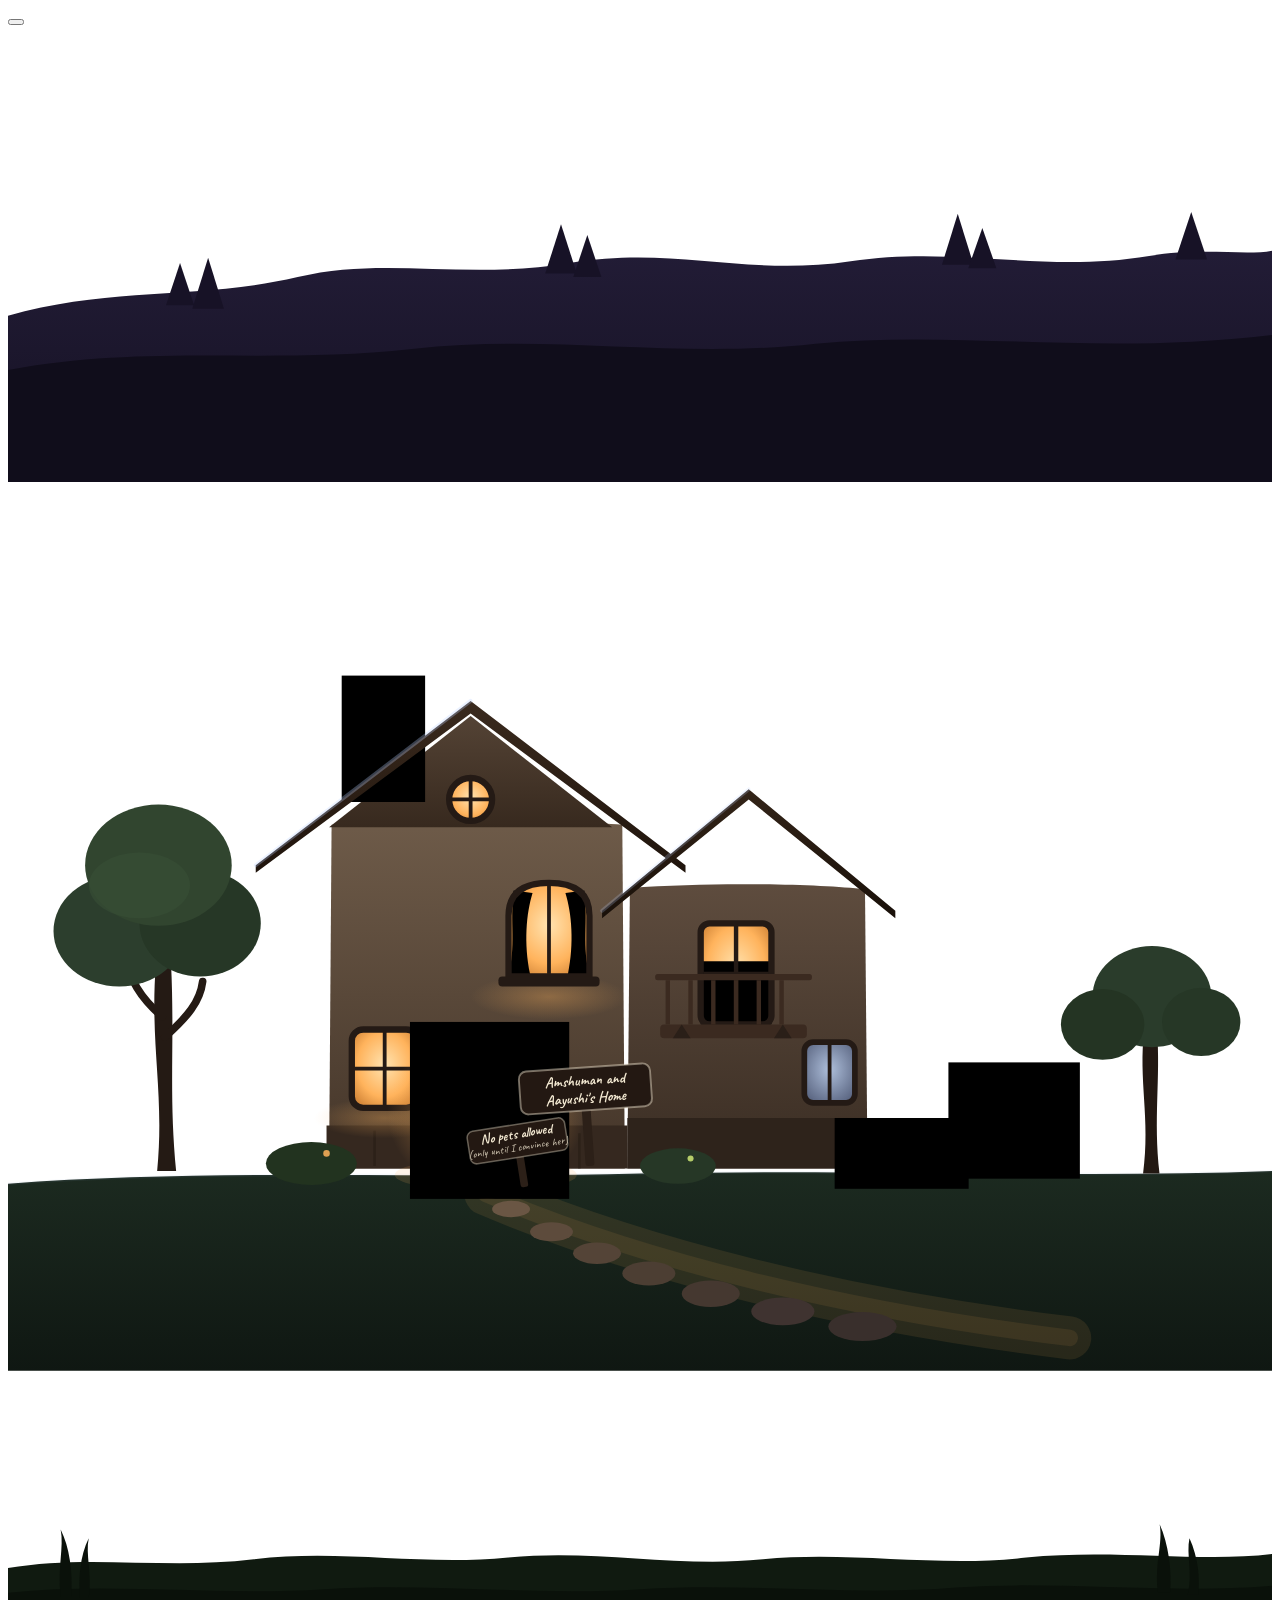
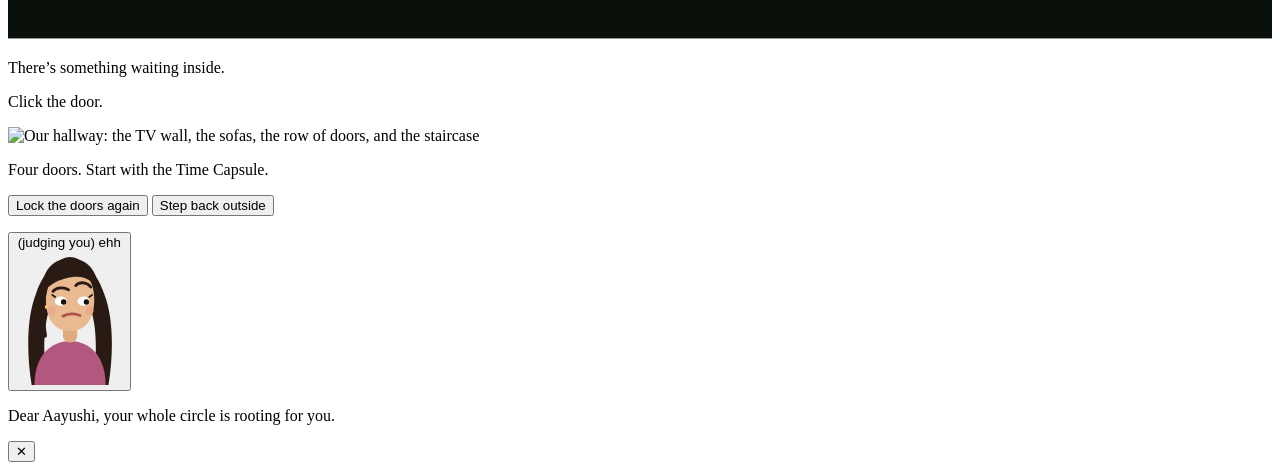
==== commit 48e5b3bc: "## Peeking character is now a girl with long hair - Redrew the peeker as a female cartoon: long dark" ====
--- a/site/index.html
+++ b/site/index.html
@@ -292,12 +292,13 @@
                 </g>
 
                 <!-- signboard -->
-                <g data-testid="house-signboard" aria-label="A small hand-painted signboard reading Aayushi and Me">
+                <g data-testid="house-signboard" aria-label="A small hand-painted signboard reading Amshuman and Aayushi&#39;s Home">
                   <g transform="rotate(-4 457 480)">
                     <rect x="453" y="490" width="7" height="48" rx="2" fill="#2C2018" />
                     <g class="board-sway">
-                      <rect x="414" y="464" width="86" height="30" rx="6" fill="#231812" stroke="#F3E9D2" stroke-opacity="0.45" stroke-width="1.5" />
-                      <text x="457" y="485" text-anchor="middle" font-family="Caveat, cursive" font-size="16" font-weight="700" fill="#F3E9D2">Aayushi &amp; Me</text>
+                      <rect x="405" y="460" width="104" height="34" rx="6" fill="#231812" stroke="#F3E9D2" stroke-opacity="0.45" stroke-width="1.5" />
+                      <text x="457" y="474" text-anchor="middle" font-family="Caveat, cursive" font-size="12" font-weight="700" fill="#F3E9D2">Amshuman and</text>
+                      <text x="457" y="488" text-anchor="middle" font-family="Caveat, cursive" font-size="12" font-weight="700" fill="#F3E9D2">Aayushi&#39;s Home</text>
                     </g>
                   </g>
                 </g>
@@ -415,9 +416,46 @@
       </section>
 
       <!-- ============ MAILBOX NOTE ============ -->
+      <!-- the nosy neighbour who peeks in from the corner -->
+      <div class="peeker" id="peeker" data-testid="peeker" aria-hidden="true">
+        <button class="peeker-hit" id="peekerHit" data-testid="peeker-dismiss" aria-label="Shoo the peeking girl away">
+          <span class="peeker-bubble" data-testid="peeker-bubble">(judging you) ehh</span>
+          <svg class="peeker-svg" viewBox="0 0 150 190" role="img" aria-label="A cartoon girl with long hair peeking around the corner with a judging face">
+            <!-- long hair behind, falling past the shoulders -->
+            <path d="M22,190 C14,140 16,92 28,62 C40,26 62,10 76,10 C90,10 112,26 124,62 C136,92 138,140 130,190 L108,190 C114,150 114,112 106,86 L46,86 C38,112 38,150 44,190 Z" fill="#2A1A14" />
+            <!-- shoulders / top -->
+            <path d="M26,190 C26,150 48,128 76,128 C104,128 126,150 126,190 Z" fill="#B4577E" />
+            <!-- neck -->
+            <rect x="66" y="104" width="20" height="26" rx="9" fill="#E0A97E" />
+            <!-- face -->
+            <path d="M42,70 C42,42 56,26 76,26 C96,26 110,42 110,70 C110,98 97,114 76,114 C55,114 42,98 42,70 Z" fill="#E9B98F" />
+            <!-- side-parted fringe -->
+            <path d="M36,62 C36,26 54,12 76,12 C98,12 116,26 116,62 C110,42 96,36 80,38 C66,40 50,44 36,62 Z" fill="#2A1A14" />
+            <!-- a loose strand -->
+            <path d="M44,44 C36,66 36,96 40,120" stroke="#2A1A14" stroke-width="7" fill="none" stroke-linecap="round" />
+            <!-- judging eyes, looking sideways -->
+            <path d="M52,58 C58,52 68,52 74,56" stroke="#2A1A14" stroke-width="4" fill="none" stroke-linecap="round" />
+            <path d="M84,50 C90,44 100,45 105,52" stroke="#2A1A14" stroke-width="4" fill="none" stroke-linecap="round" />
+            <ellipse cx="63" cy="72" rx="8.5" ry="6.5" fill="#fff" />
+            <ellipse cx="95" cy="72" rx="8.5" ry="6.5" fill="#fff" />
+            <circle cx="67" cy="73" r="3.8" fill="#1A1008" />
+            <circle cx="99" cy="73" r="3.8" fill="#1A1008" />
+            <!-- lashes -->
+            <path d="M55,66 L51,63" stroke="#1A1008" stroke-width="2.4" stroke-linecap="round" />
+            <path d="M103,66 L107,63" stroke="#1A1008" stroke-width="2.4" stroke-linecap="round" />
+            <!-- unimpressed little mouth -->
+            <path d="M66,93 C73,89 83,89 90,92" stroke="#A9544B" stroke-width="4" fill="none" stroke-linecap="round" />
+            <circle cx="50" cy="85" r="5.5" fill="#E79A8A" opacity="0.5" />
+            <circle cx="104" cy="85" r="5.5" fill="#E79A8A" opacity="0.5" />
+            <!-- tiny earring -->
+            <circle cx="43" cy="80" r="2.6" fill="#FFC478" />
+          </svg>
+        </button>
+      </div>
+
       <div class="mailbox-pop" id="mailboxPop" data-testid="mailbox-note-card" role="dialog" aria-label="A note from the mailbox" aria-hidden="true">
         <span class="wax-seal" aria-hidden="true"></span>
-        <p class="note-text">Something special is being prepared&hellip;</p>
+        <p class="note-text">Dear Aayushi, your whole circle is rooting for you.</p>
         <button class="note-close" id="noteCloseBtn" data-testid="mailbox-note-close" aria-label="Close the note">&#10005;</button>
       </div>
 
